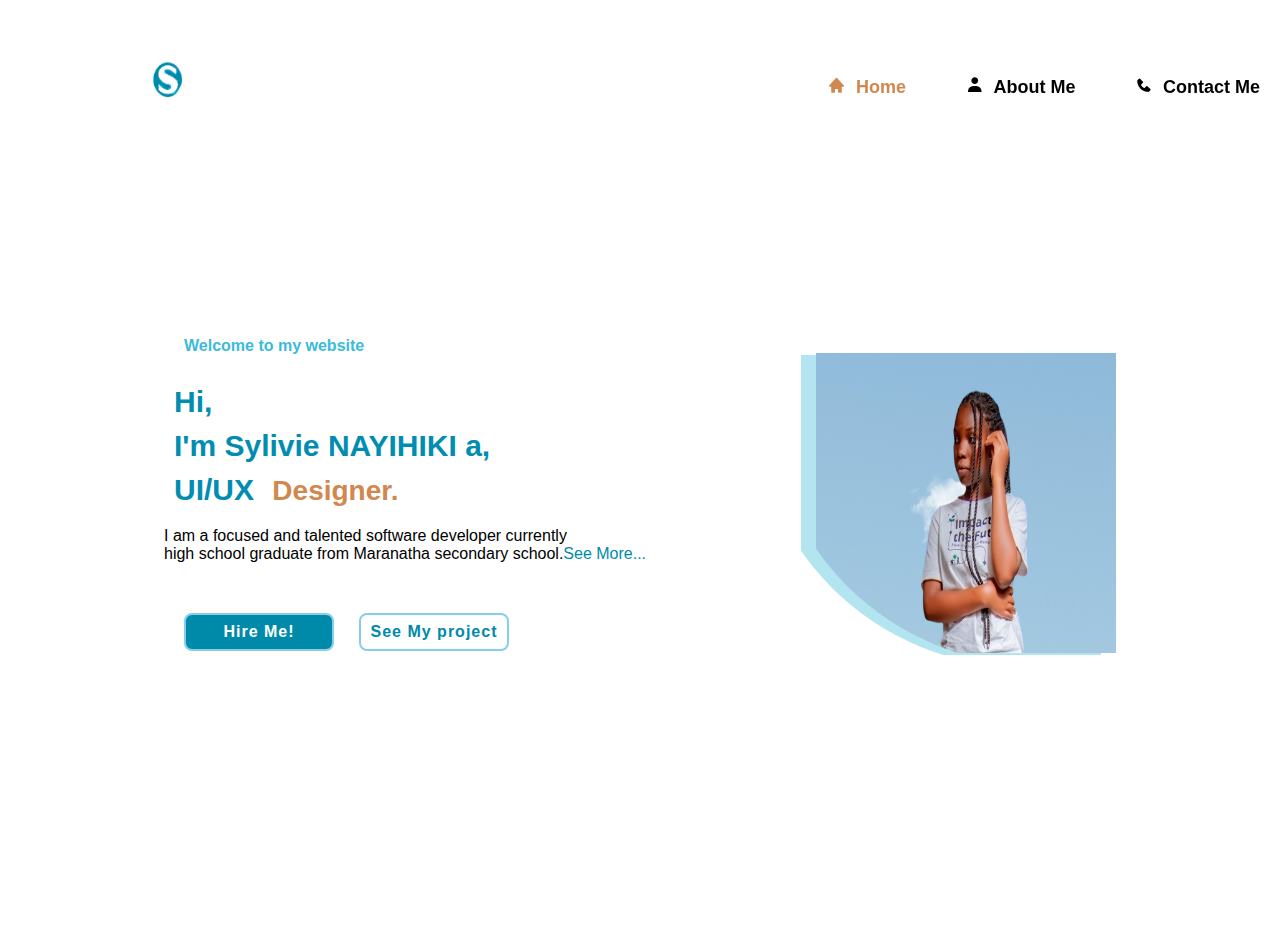
==== index.html @ 82059780 "adding index page" ====
<!DOCTYPE html>
<html lang="en">
<head>
  <meta charset="UTF-8">
  <meta http-equiv="X-UA-Compatible" content="IE=edge">
  <meta name="viewport" content="width=device-width, initial-scale=1.0">
  <title>Document</title>
  <link rel="stylesheet" href="home.css">
  <link href='https://unpkg.com/boxicons@2.1.4/css/boxicons.min.css' rel='stylesheet'>
</head>
<body>
  <header class="header">
    <img src="logo-removebg-preview.png" alt="logo" width="100" height="80" />
    <!-- <a href="#" class="logo">portifolio</a> -->
    <nav class="navbar">


      <a href="home.html" class="active"><i class='bx bxs-home'></i>Home</a>
      <a href="about.html"><i class='bx bxs-user'></i>About Me</a>
      <a href="contact.html"><i class='bx bxs-phone'></i>Contact Me</a>
    </nav>
  </header>
  <section class="home">
    <div class="home-container">
      <h4>Welcome to my website</h4>
      <h1>Hi,</h1>
      <h2>I'm Sylivie NAYIHIKI a,</h2>
      <h3>UI/UX <span> Designer.</span></h3>
      <p>I am a focused and talented software developer currently<br> high school graduate from Maranatha secondary school.<a href="about.html">See More...</a></p>
      <div class="btn-box">
        <a href="#">Hire Me!</a>
        <a href="#">See My project</a>
      </div>
    </div>
    <div class="wrapper">
    <div class="home-img">
      <img src="na.png" alt="" srcset="">
    </div>
    </div>
  </section>
  
</body>
</html>
---- home.css ----
*{
  margin: 10px;
  padding: 0;
  box-sizing: border-box;
  font-family:"poppin",sans-serif;
}
body{
  background:white;
  color:black;
}
.header{
  position:fixed ;
  top: 0;
  left: 0;
  width: 100%;
  padding: 20px 10px;
  background: transparent;
  display: flex;
  justify-content: space-between;
  align-items: center;
  z-index: 100;
}
.header img{
  position: relative;
  margin-left: 100px;
  margin-top: 20px;
}
.navbar a{
  font-size: 18px;
  color: black;
  text-decoration: none;
  font-weight: 800;
  margin-left: 35px;
  transition: .3s;
}
.navbar a:hover,
.navbar a.active{
  color: rgb(209, 136, 79);

}
.home{
  height: 100vh;
  display: flex;
  align-items: center;
  padding: 0  10px;
}
.home-container{
margin-bottom: 40px;
  max-width: 600px;
}
.home-container h4{
  padding: 10px;
  font-size: 250x;
  margin-bottom: 20px;
  color: rgb(59, 186, 219);
}
.home-container h1{
  font-size: 30px;
  font-weight: 700;
  color: rgb(1, 141, 176);
}
.home-container h2{
  font-size: 30px;
  font-weight: 700;
  color: rgb(1, 141, 176);
}
.home-container h3{
  font-size: 30px;
  font-weight: 700;
  color: rgb(1, 141, 176);
}
.home-container span{
color: rgb(209, 136, 79);
font-size: 28px;
}
.home-container p{
  font-size: 16px;
  margin: 20px 0 40px;
}
.home-container p a{
  color: rgb(0, 138, 170);
  text-decoration: none;
  margin: 1px 0 1px;
}
.home-container .btn-box{
  display: flex;
  justify-content: space-between;
  width: 345px;
  height: 50px;
}

.btn-box a{
  position: relative;
  display: inline-flex;
  justify-content: center;
  align-items: center;
  width: 150px;
  height: 75%;
  background: rgb(0, 138, 170);
  border: 2px solid skyblue;
  border-radius: 8px;
  font-size: 16px;
  color:white;
  text-decoration: none;
  font-weight: 600;
  letter-spacing: 1px;
  z-index: 1;
  overflow: hidden;
}
.btn-box a:nth-child(2){
  background: transparent;
  color: rgb(0, 138, 170);
}
.btn-box a::before{
  content: '';
  position: absolute;
  top: 0;
  left: 0;
  width: 0;
  height: 100%;
  background:skyblue;
  z-index: -1;
  transition: .5s;
  
}
.btn-box a:hover::before{
  width: 100%;
  
}
.home{
  position: relative;
  width: 100%;
  height: 100vh;
  display: flex;
  justify-content: space-between;
  align-items: center;
  padding: 70px 10% 0;
}
.home-img{
  filter: drop-shadow(-15px 2px 0px  rgba(43, 182, 217, 0.36));
  
}
.home-img img{
  max-width: 350px;
  width: 300px;
  height: 300px;
/*clip-path: circle(87% at 65% 10%);*/
clip-path: circle(90% at 74% 14%);
  
}
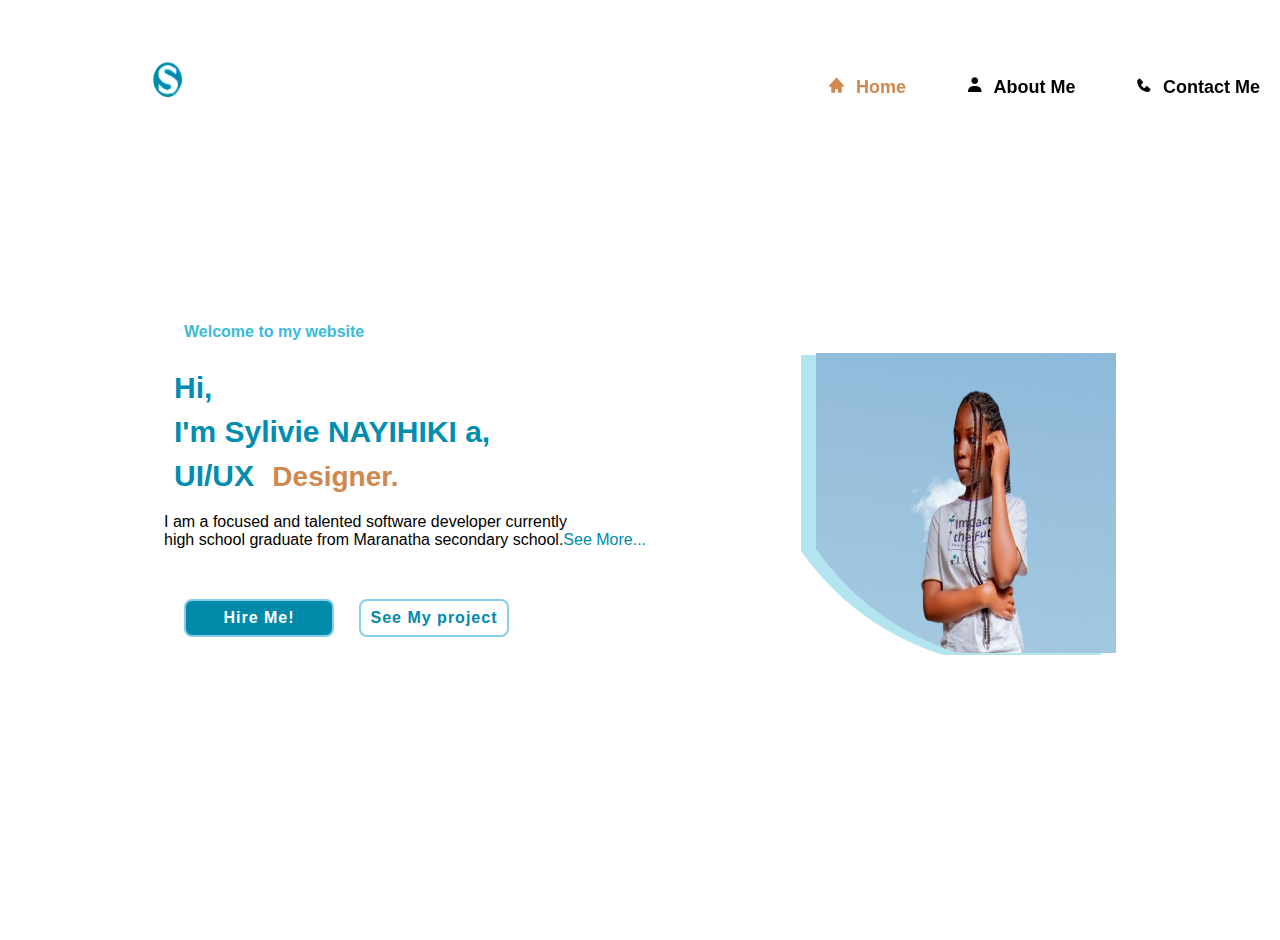
==== commit fcd0d327: "adding index link" ====
--- a/index.html
+++ b/index.html
@@ -5,7 +5,7 @@
   <meta http-equiv="X-UA-Compatible" content="IE=edge">
   <meta name="viewport" content="width=device-width, initial-scale=1.0">
   <title>Document</title>
-  <link rel="stylesheet" href="home.css">
+  <link rel="stylesheet" href="index.css">
   <link href='https://unpkg.com/boxicons@2.1.4/css/boxicons.min.css' rel='stylesheet'>
 </head>
 <body>
@@ -15,7 +15,7 @@
     <nav class="navbar">
 
 
-      <a href="home.html" class="active"><i class='bx bxs-home'></i>Home</a>
+      <a href="index.html" class="active"><i class='bx bxs-home'></i>Home</a>
       <a href="about.html"><i class='bx bxs-user'></i>About Me</a>
       <a href="contact.html"><i class='bx bxs-phone'></i>Contact Me</a>
     </nav>
@@ -31,6 +31,12 @@
         <a href="#">Hire Me!</a>
         <a href="#">See My project</a>
       </div>
+      <div class="social-media">
+        <a href="#"></a>
+        <a href="#"></a>
+        <a href="#"></a>
+        <a href="#"></a>
+      </div>
     </div>
     <div class="wrapper">
     <div class="home-img">
--- a/index.css
+++ b/index.css
@@ -0,0 +1,150 @@
+*{
+  margin: 10px;
+  padding: 0;
+  box-sizing: border-box;
+  font-family:"poppin",sans-serif;
+}
+body{
+  background:white;
+  color:black;
+}
+.header{
+  position:fixed ;
+  top: 0;
+  left: 0;
+  width: 100%;
+  padding: 20px 10px;
+  background: transparent;
+  display: flex;
+  justify-content: space-between;
+  align-items: center;
+  z-index: 100;
+}
+.header img{
+  position: relative;
+  margin-left: 100px;
+  margin-top: 20px;
+}
+.navbar a{
+  font-size: 18px;
+  color: black;
+  text-decoration: none;
+  font-weight: 800;
+  margin-left: 35px;
+  transition: .3s;
+}
+.navbar a:hover,
+.navbar a.active{
+  color: rgb(209, 136, 79);
+
+}
+.home{
+  height: 100vh;
+  display: flex;
+  align-items: center;
+  padding: 0  10px;
+}
+.home-container{
+margin-bottom: 40px;
+  max-width: 600px;
+}
+.home-container h4{
+  padding: 10px;
+  font-size: 250x;
+  margin-bottom: 20px;
+  color: rgb(59, 186, 219);
+}
+.home-container h1{
+  font-size: 30px;
+  font-weight: 700;
+  color: rgb(1, 141, 176);
+}
+.home-container h2{
+  font-size: 30px;
+  font-weight: 700;
+  color: rgb(1, 141, 176);
+}
+.home-container h3{
+  font-size: 30px;
+  font-weight: 700;
+  color: rgb(1, 141, 176);
+}
+.home-container span{
+color: rgb(209, 136, 79);
+font-size: 28px;
+}
+.home-container p{
+  font-size: 16px;
+  margin: 20px 0 40px;
+}
+.home-container p a{
+  color: rgb(0, 138, 170);
+  text-decoration: none;
+  margin: 1px 0 1px;
+}
+.home-container .btn-box{
+  display: flex;
+  justify-content: space-between;
+  width: 345px;
+  height: 50px;
+}
+
+.btn-box a{
+  position: relative;
+  display: inline-flex;
+  justify-content: center;
+  align-items: center;
+  width: 150px;
+  height: 75%;
+  background: rgb(0, 138, 170);
+  border: 2px solid skyblue;
+  border-radius: 8px;
+  font-size: 16px;
+  color:white;
+  text-decoration: none;
+  font-weight: 600;
+  letter-spacing: 1px;
+  z-index: 1;
+  overflow: hidden;
+}
+.btn-box a:nth-child(2){
+  background: transparent;
+  color: rgb(0, 138, 170);
+}
+.btn-box a::before{
+  content: '';
+  position: absolute;
+  top: 0;
+  left: 0;
+  width: 0;
+  height: 100%;
+  background:skyblue;
+  z-index: -1;
+  transition: .5s;
+  
+}
+.btn-box a:hover::before{
+  width: 100%;
+  
+}
+.home{
+  position: relative;
+  width: 100%;
+  height: 100vh;
+  display: flex;
+  justify-content: space-between;
+  align-items: center;
+  padding: 70px 10% 0;
+}
+.home-img{
+  filter: drop-shadow(-15px 2px 0px  rgba(43, 182, 217, 0.36));
+  
+}
+.home-img img{
+  max-width: 350px;
+  width: 300px;
+  height: 300px;
+/*clip-path: circle(87% at 65% 10%);*/
+clip-path: circle(90% at 74% 14%);
+  
+}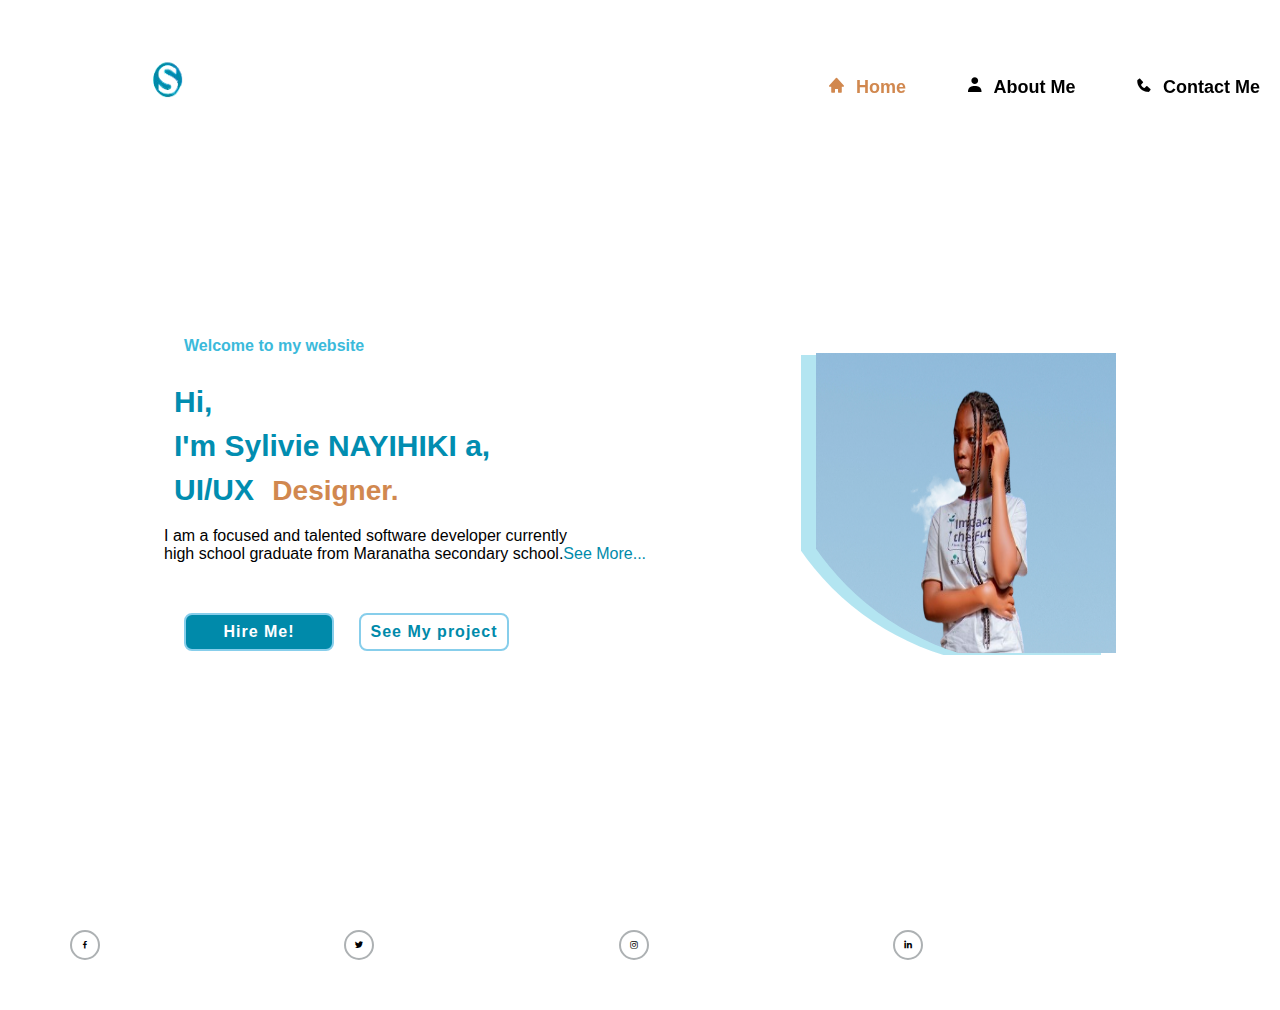
==== commit a990ae5c: "adding social-media" ====
--- a/index.html
+++ b/index.html
@@ -31,12 +31,7 @@
         <a href="#">Hire Me!</a>
         <a href="#">See My project</a>
       </div>
-      <div class="social-media">
-        <a href="#"></a>
-        <a href="#"></a>
-        <a href="#"></a>
-        <a href="#"></a>
-      </div>
+  
     </div>
     <div class="wrapper">
     <div class="home-img">
@@ -44,6 +39,11 @@
     </div>
     </div>
   </section>
-  
+  <div class="social-media">
+    <a href="#"><i class='bx bxl-facebook'></i></a>
+    <a href="#"><i class='bx bxl-twitter'></i></a>
+    <a href="#"><i class='bx bxl-instagram'></i></a>
+    <a href="#"><i class='bx bxl-linkedin'></i></a>
+  </div>
 </body>
 </html>
--- a/index.css
+++ b/index.css
@@ -146,5 +146,26 @@
   height: 300px;
 /*clip-path: circle(87% at 65% 10%);*/
 clip-path: circle(90% at 74% 14%);
+
   
+}
+.social-media a{
+display: inline-flex;
+justify-content: center;
+align-items: center;
+width: 30px;
+height: 30px;
+background: transparent;
+border: 2px solid  rgb(173, 177, 179);
+border-radius: 50%;
+font-size: 10px;
+color: black;
+text-decoration: none;
+margin: 0 200px 30px 40px;
+transition: .5s ease;
+}
+.social-media a:hover{
+  background: rgb(209, 136, 79);
+  color: rgb(165, 157, 42);
+  box-shadow: 0 0 5px rgb(66, 69, 70);
 }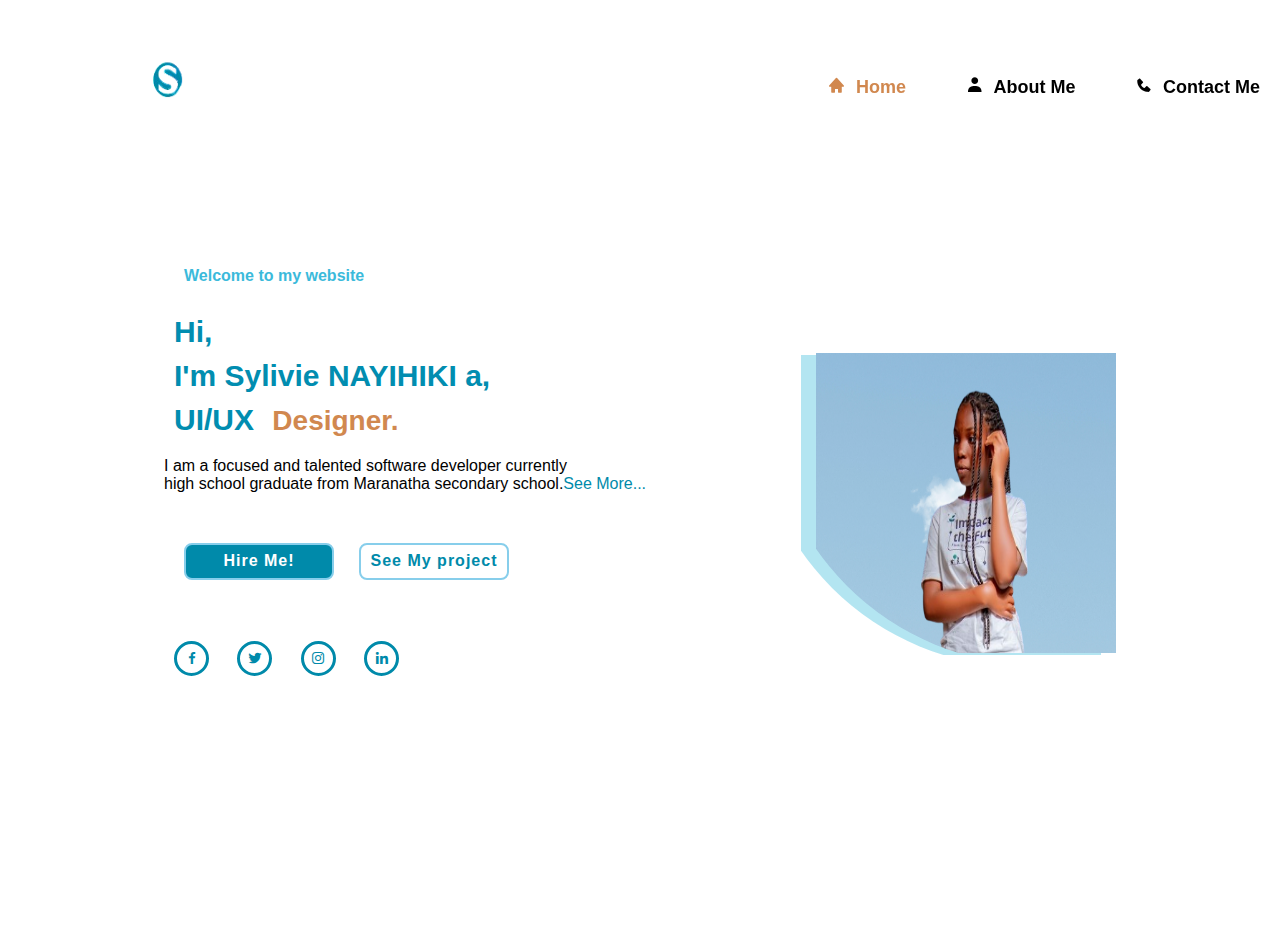
==== commit 3d91dee0: "adding social-media" ====
--- a/index.html
+++ b/index.html
@@ -31,19 +31,20 @@
         <a href="#">Hire Me!</a>
         <a href="#">See My project</a>
       </div>
-  
+      <div class="social-media">
+        <a href="#"><i class='bx bxl-facebook'></i></a>
+        <a href="#"><i class='bx bxl-twitter'></i></a>
+        <a href="#"><i class='bx bxl-instagram'></i></a>
+        <a href="#"><i class='bx bxl-linkedin'></i></a>
+      </div>
     </div>
     <div class="wrapper">
     <div class="home-img">
       <img src="na.png" alt="" srcset="">
     </div>
+ 
     </div>
   </section>
-  <div class="social-media">
-    <a href="#"><i class='bx bxl-facebook'></i></a>
-    <a href="#"><i class='bx bxl-twitter'></i></a>
-    <a href="#"><i class='bx bxl-instagram'></i></a>
-    <a href="#"><i class='bx bxl-linkedin'></i></a>
-  </div>
+ 
 </body>
 </html>
--- a/index.css
+++ b/index.css
@@ -150,22 +150,21 @@
   
 }
 .social-media a{
-display: inline-flex;
-justify-content: center;
-align-items: center;
-width: 30px;
-height: 30px;
-background: transparent;
-border: 2px solid  rgb(173, 177, 179);
-border-radius: 50%;
-font-size: 10px;
-color: black;
-text-decoration: none;
-margin: 0 200px 30px 40px;
-transition: .5s ease;
+  display: inline-flex;
+  justify-content: center;
+  align-items: center;
+  width: 35px;
+  height: 35px;
+  background: transparent;
+  border: 0.2rem solid  rgb(0, 138, 170);
+  border-radius: 50%;
+  font-size: 1rem;
+  color:  rgb(0, 138, 170);
+  margin: 3rem 1.5rem 3rem 0;
+  text-decoration: none;
 }
 .social-media a:hover{
-  background: rgb(209, 136, 79);
-  color: rgb(165, 157, 42);
+  background: rgb(23, 78, 160);
+  color: rgb(250, 250, 245);
   box-shadow: 0 0 5px rgb(66, 69, 70);
 }